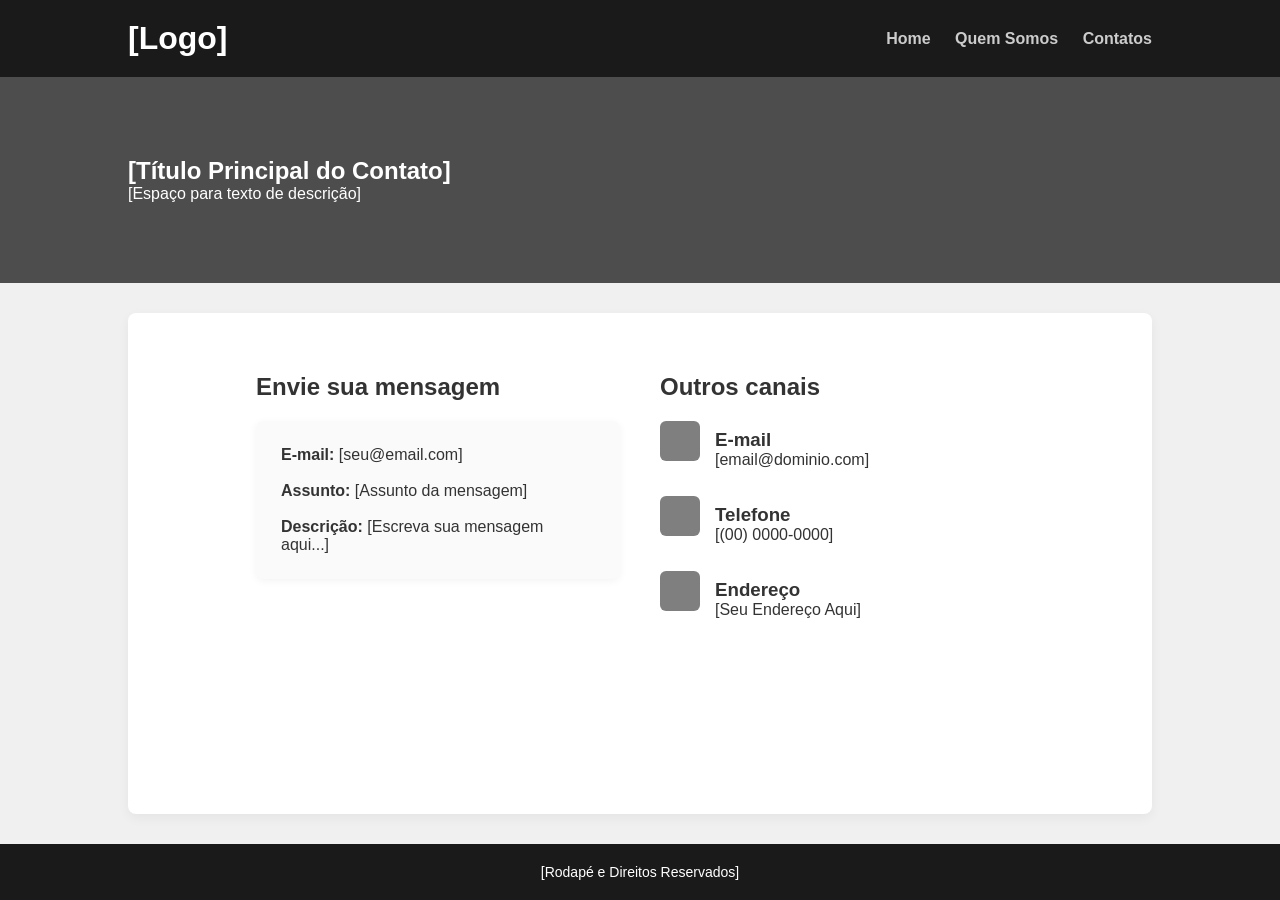
==== contatos.html @ ce994ba6 "Add files via upload" ====
<!DOCTYPE html>
<html lang="pt-BR">
<head>
    <meta charset="UTF-8">
    <meta name="viewport" content="width=device-width, initial-scale=1.0">
    <title>Site - Contatos</title>
    <link rel="stylesheet" href="style.css">
</head>
<body>

    <header>
        <div class="logo">
            <h1>[Logo]</h1>
        </div>
        <nav>
            <a href="index.html">Home</a>
            <a href="quemsomos.html">Quem Somos</a>
            <a href="contatos.html">Contatos</a>
        </nav>
    </header>

    <section class="topo">
        <div class="conteudo-topo">
            <h1>[Título Principal do Contato]</h1>
            <p>[Espaço para texto de descrição]</p>
        </div>
    </section>

    <section class="secao-contato">
        <!-- Bloco Esquerdo (Simulando o formulário em texto estático) -->
        <div class="bloco-formulario">
            <h2>Envie sua mensagem</h2>
            <div class="cartao" style="margin-top: 20px;">
                <p><strong>E-mail:</strong> [seu@email.com]</p>
                <br>
                <p><strong>Assunto:</strong> [Assunto da mensagem]</p>
                <br>
                <p><strong>Descrição:</strong> [Escreva sua mensagem aqui...]</p>
            </div>
        </div>

        <!-- Outros Canais -->
        <div class="bloco-canais">
            <h2>Outros canais</h2>
            
            <div class="canal-item">
                <div class="icone-cartao"></div>
                <div>
                    <h3>E-mail</h3>
                    <p>[email@dominio.com]</p>
                </div>
            </div>

            <div class="canal-item">
                <div class="icone-cartao"></div>
                <div>
                    <h3>Telefone</h3>
                    <p>[(00) 0000-0000]</p>
                </div>
            </div>

            <div class="canal-item">
                <div class="icone-cartao"></div>
                <div>
                    <h3>Endereço</h3>
                    <p>[Seu Endereço Aqui]</p>
                </div>
            </div>
        </div>
    </section>

    <footer>
        <p>[Rodapé e Direitos Reservados]</p>
    </footer>

</body>
</html>
---- style.css ----
* {
    margin: 0;
    padding: 0;
    box-sizing: border-box;
    font-family: Arial, sans-serif;
}

body {
    background-color: #f0f0f0; /* Fundo cinza claro da página */
    color: #333333;           /* Texto padrão em cinza escuro */
    display: flex;
    flex-direction: column;
    min-height: 100vh;
}

header {
    background-color: #1a1a1a; /* Cinza bem escuro / quase preto */
    color: #ffffff;
    display: flex;
    justify-content: space-between;
    align-items: center;
    padding: 20px 10%;
}

.logo {
    display: flex;
    flex-direction: column;
}

nav a {
    color: #cccccc;            /* Cinza claro para os links do menu */
    text-decoration: none;
    margin-left: 20px;
    font-weight: bold;
}

nav a:hover {
    color: #ffffff;
}

.topo {
    background-color: #4d4d4d; /* Cinza médio para a seção de destaque (Hero) */
    color: #ffffff;
    display: flex;
    justify-content: space-between;
    align-items: center;
    padding: 80px 10%;
}

.conteudo-topo {
    flex: 1;
    max-width: 600px;
}

.botao {
    display: inline-block;
    background-color: #333333; /* Cinza escuro para simular o botão estático */
    color: #ffffff;
    padding: 10px 20px;
    text-decoration: none;
    border-radius: 5px;
    margin-top: 20px;
    border: none;
    cursor: default;           /* Mantém o cursor normal (sem mãozinha) */
}

.secao-cartoes, .secao-contato {
    padding: 60px 10%;
    background-color: #ffffff; /* Fundo branco dos blocos centrais */
    margin: 30px auto;
    width: 80%;
    border-radius: 8px;
    box-shadow: 0 4px 12px rgba(0,0,0,0.05);
    flex: 1;
}

.container-cartoes {
    display: flex;
    justify-content: space-between;
    gap: 20px;
    margin-top: 30px;
}

.cartao {
    flex: 1;
    background: #fafafa;       /* Cinza extremamente claro para os cartões individuais */
    padding: 25px;
    border-radius: 8px;
    box-shadow: 0 2px 8px rgba(0,0,0,0.05);
}

.icone-cartao {
    width: 40px;
    height: 40px;
    background-color: #7f7f7f; /* Cinza intermediário para o ícone simulado */
    border-radius: 6px;
    margin-bottom: 15px;
}

.bloco-formulario, .bloco-canais {
    flex: 1;
}

.secao-contato {
    display: flex;
    justify-content: space-between;
    gap: 40px;
}

.canal-item {
    display: flex;
    align-items: center;
    gap: 15px;
    margin-top: 20px;
}

footer {
    text-align: center;
    padding: 20px;
    background-color: #1a1a1a; /* Mesmo cinza escuro do header para combinar */
    color: #ffffff;
    margin-top: auto;
    font-size: 14px;
}
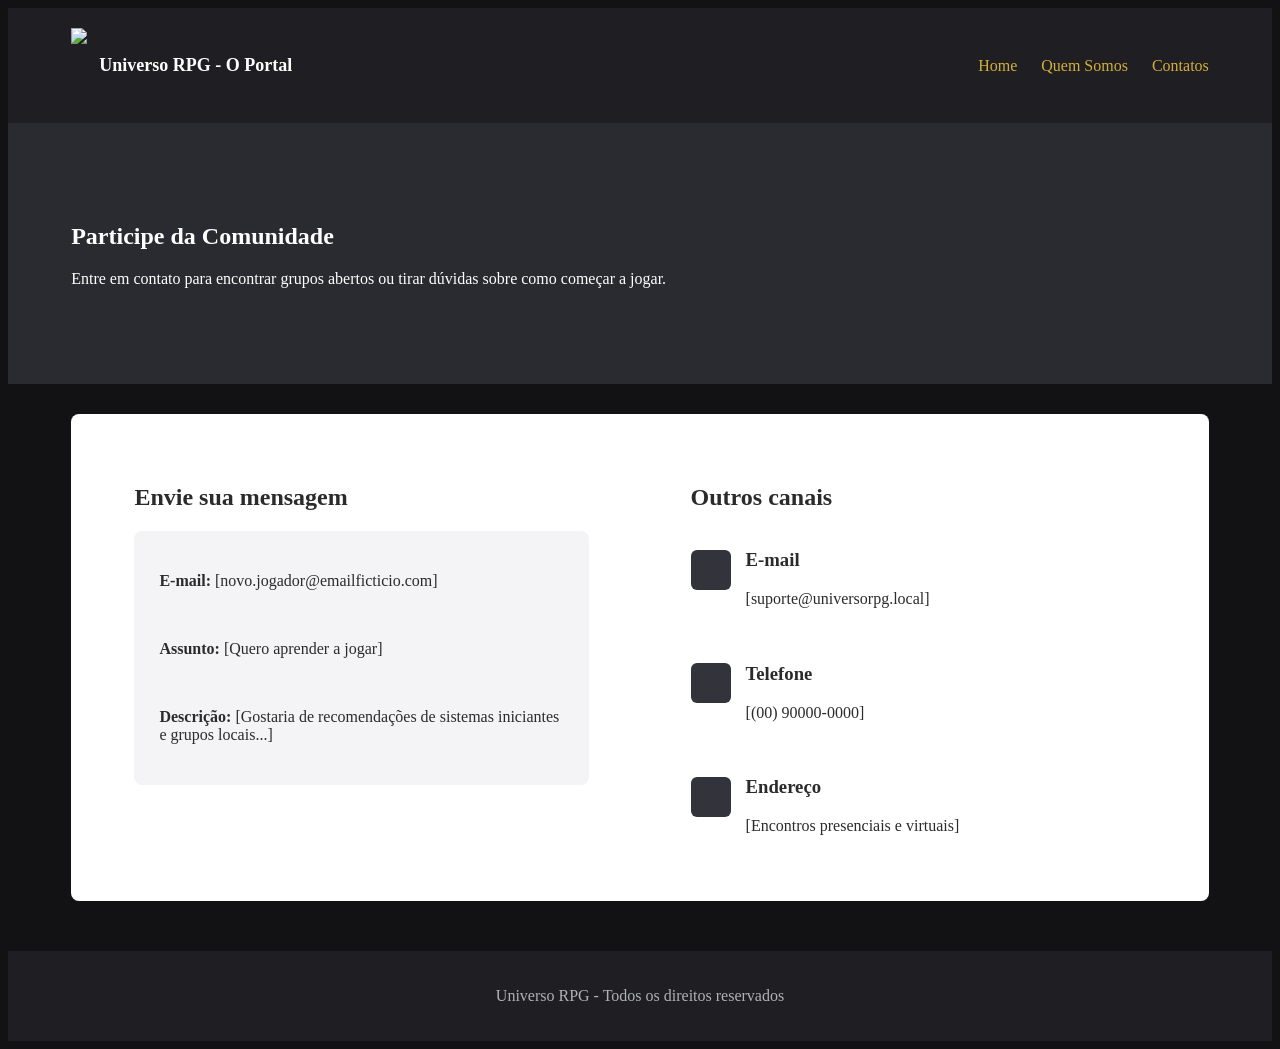
==== commit 4a48145c: "Add files via upload" ====
--- a/contatos.html
+++ b/contatos.html
@@ -3,14 +3,15 @@
 <head>
     <meta charset="UTF-8">
     <meta name="viewport" content="width=device-width, initial-scale=1.0">
-    <title>Site - Contatos</title>
+    <title>Universo RPG - Contatos</title>
     <link rel="stylesheet" href="style.css">
 </head>
 <body>
 
     <header>
         <div class="logo">
-            <h1>[Logo]</h1>
+            <img src="imagens/logo.png">
+            <span>Universo RPG - O Portal</span>
         </div>
         <nav>
             <a href="index.html">Home</a>
@@ -21,8 +22,8 @@
 
     <section class="topo">
         <div class="conteudo-topo">
-            <h1>[Título Principal do Contato]</h1>
-            <p>[Espaço para texto de descrição]</p>
+            <h1>Participe da Comunidade</h1>
+            <p>Entre em contato para encontrar grupos abertos ou tirar dúvidas sobre como começar a jogar.</p>
         </div>
     </section>
 
@@ -31,15 +32,15 @@
         <div class="bloco-formulario">
             <h2>Envie sua mensagem</h2>
             <div class="cartao" style="margin-top: 20px;">
-                <p><strong>E-mail:</strong> [seu@email.com]</p>
+                <p><strong>E-mail:</strong> [novo.jogador@emailficticio.com]</p>
                 <br>
-                <p><strong>Assunto:</strong> [Assunto da mensagem]</p>
+                <p><strong>Assunto:</strong> [Quero aprender a jogar]</p>
                 <br>
-                <p><strong>Descrição:</strong> [Escreva sua mensagem aqui...]</p>
+                <p><strong>Descrição:</strong> [Gostaria de recomendações de sistemas iniciantes e grupos locais...]</p>
             </div>
         </div>
 
-        <!-- Outros Canais -->
+        <!-- Bloco Direito (Outros Canais) -->
         <div class="bloco-canais">
             <h2>Outros canais</h2>
             
@@ -47,7 +48,7 @@
                 <div class="icone-cartao"></div>
                 <div>
                     <h3>E-mail</h3>
-                    <p>[email@dominio.com]</p>
+                    <p>[suporte@universorpg.local]</p>
                 </div>
             </div>
 
@@ -55,7 +56,7 @@
                 <div class="icone-cartao"></div>
                 <div>
                     <h3>Telefone</h3>
-                    <p>[(00) 0000-0000]</p>
+                    <p>[(00) 90000-0000]</p>
                 </div>
             </div>
 
@@ -63,14 +64,14 @@
                 <div class="icone-cartao"></div>
                 <div>
                     <h3>Endereço</h3>
-                    <p>[Seu Endereço Aqui]</p>
+                    <p>[Encontros presenciais e virtuais]</p>
                 </div>
             </div>
         </div>
     </section>
 
     <footer>
-        <p>[Rodapé e Direitos Reservados]</p>
+        <p>Universo RPG - Todos os direitos reservados</p>
     </footer>
 
 </body>
--- a/style.css
+++ b/style.css
@@ -1,77 +1,49 @@
-* {
-    margin: 0;
-    padding: 0;
-    box-sizing: border-box;
-    font-family: Arial, sans-serif;
-}
-
 body {
-    background-color: #f0f0f0; /* Fundo cinza claro da página */
-    color: #333333;           /* Texto padrão em cinza escuro */
-    display: flex;
-    flex-direction: column;
-    min-height: 100vh;
+    background-color: #121214;
+    color: #2b2b2b;
 }
 
 header {
-    background-color: #1a1a1a; /* Cinza bem escuro / quase preto */
+    background-color: #1f1f23;
     color: #ffffff;
     display: flex;
     justify-content: space-between;
     align-items: center;
-    padding: 20px 10%;
-}
-
-.logo {
-    display: flex;
-    flex-direction: column;
+    padding: 20px 5%;
 }
 
 nav a {
-    color: #cccccc;            /* Cinza claro para os links do menu */
+    color: #d4af37;
     text-decoration: none;
     margin-left: 20px;
-    font-weight: bold;
-}
-
-nav a:hover {
-    color: #ffffff;
 }
 
 .topo {
-    background-color: #4d4d4d; /* Cinza médio para a seção de destaque (Hero) */
+    background-color: #2a2a31;
     color: #ffffff;
-    display: flex;
-    justify-content: space-between;
-    align-items: center;
-    padding: 80px 10%;
+    padding: 80px 5%;
 }
 
 .conteudo-topo {
-    flex: 1;
     max-width: 600px;
 }
 
 .botao {
     display: inline-block;
-    background-color: #333333; /* Cinza escuro para simular o botão estático */
-    color: #ffffff;
+    background-color: #d4af37;
+    color: #121214;
     padding: 10px 20px;
-    text-decoration: none;
+    margin-top: 20px;
     border-radius: 5px;
-    margin-top: 20px;
-    border: none;
-    cursor: default;           /* Mantém o cursor normal (sem mãozinha) */
+    font-weight: bold;
 }
 
-.secao-cartoes, .secao-contato {
-    padding: 60px 10%;
-    background-color: #ffffff; /* Fundo branco dos blocos centrais */
+.secao-cartoes {
+    background-color: #ffffff;
+    padding: 50px 5%;
     margin: 30px auto;
     width: 80%;
     border-radius: 8px;
-    box-shadow: 0 4px 12px rgba(0,0,0,0.05);
-    flex: 1;
 }
 
 .container-cartoes {
@@ -82,29 +54,33 @@
 }
 
 .cartao {
-    flex: 1;
-    background: #fafafa;       /* Cinza extremamente claro para os cartões individuais */
+    background-color: #f4f4f6;
     padding: 25px;
     border-radius: 8px;
-    box-shadow: 0 2px 8px rgba(0,0,0,0.05);
+    flex: 1;
 }
 
 .icone-cartao {
     width: 40px;
     height: 40px;
-    background-color: #7f7f7f; /* Cinza intermediário para o ícone simulado */
+    background-color: #33333b;
     border-radius: 6px;
     margin-bottom: 15px;
 }
 
-.bloco-formulario, .bloco-canais {
-    flex: 1;
-}
-
 .secao-contato {
+    background-color: #ffffff;
+    padding: 50px 5%;
+    margin: 30px auto;
+    width: 80%;
+    border-radius: 8px;
     display: flex;
     justify-content: space-between;
     gap: 40px;
+}
+
+.bloco-formulario, .bloco-canais {
+    width: 45%;
 }
 
 .canal-item {
@@ -115,10 +91,26 @@
 }
 
 footer {
+    background-color: #1f1f23;
+    color: #b0b0b8;
     text-align: center;
     padding: 20px;
-    background-color: #1a1a1a; /* Mesmo cinza escuro do header para combinar */
-    color: #ffffff;
-    margin-top: auto;
-    font-size: 14px;
+    margin-top: 50px;
+}
+
+.logo {
+    display: flex;
+    align-items: center; /* Alinha a imagem e o texto no meio certinho */
+    gap: 12px;           /* Dá um espaço entre a imagem e a frase */
+}
+
+.logo img {
+    height: 75px;        /* Controla o tamanho da altura da imagem */
+    width: auto;
+}
+
+.logo span {
+    color: #ffffff;      /* Cor branca para a frase */
+    font-size: 18px;     /* Tamanho da letra */
+    font-weight: bold;   /* Deixa em negrito */
 }
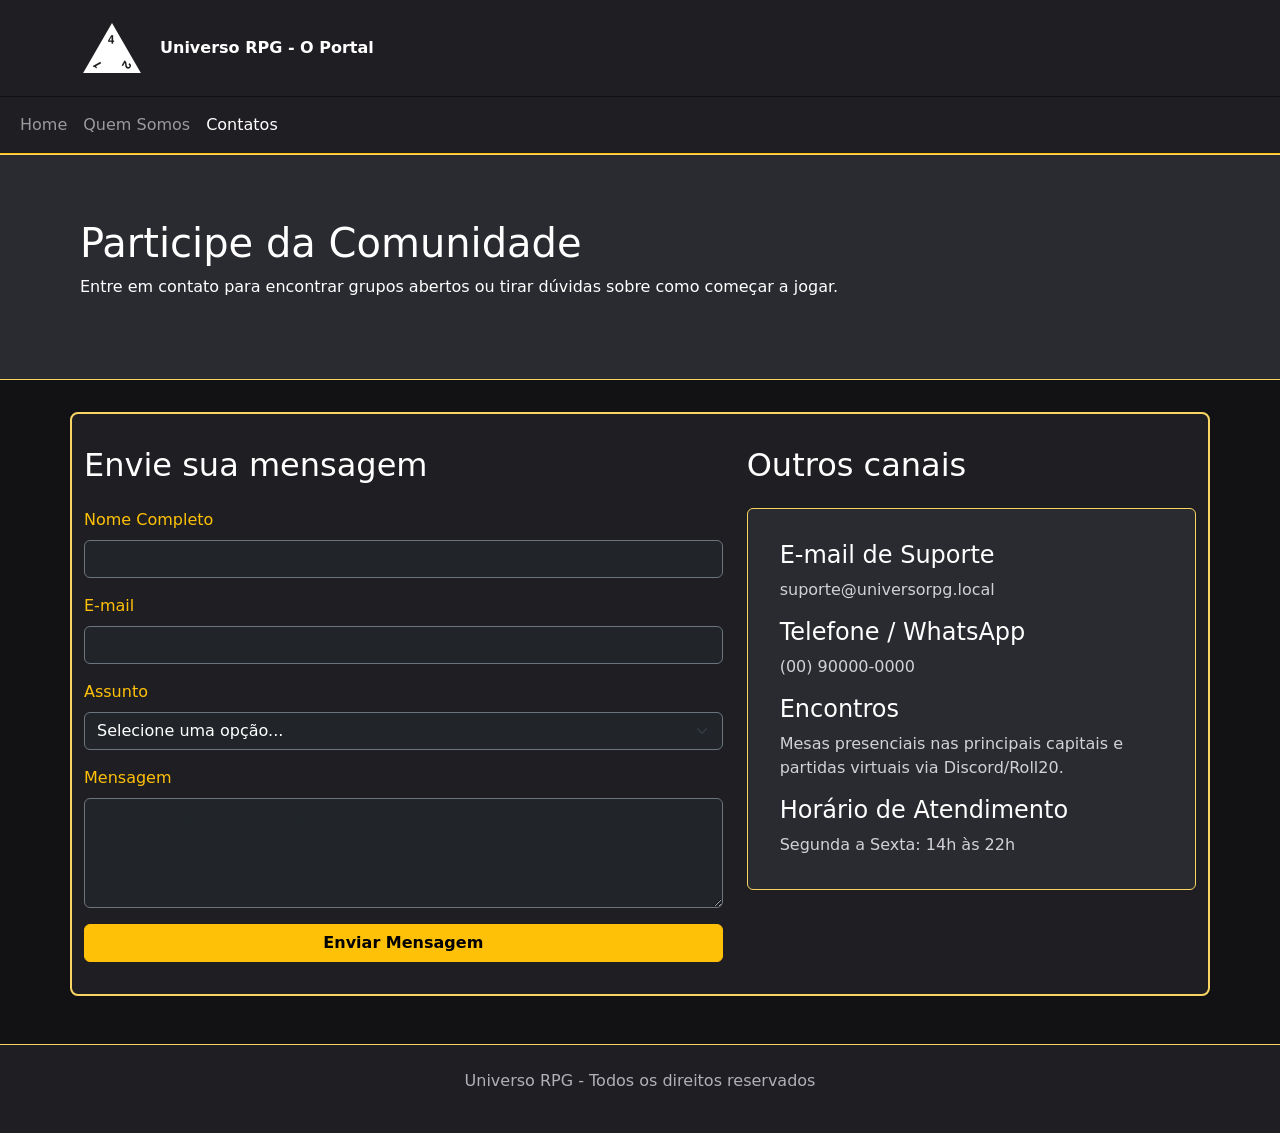
==== commit fd56bcf2: "Atividade 2 Utilizando Bootstrap e deixando o site responsivo" ====
--- a/contatos.html
+++ b/contatos.html
@@ -5,74 +5,104 @@
     <meta name="viewport" content="width=device-width, initial-scale=1.0">
     <title>Universo RPG - Contatos</title>
     <link rel="stylesheet" href="style.css">
+    <link href="https://cdn.jsdelivr.net/npm/bootstrap@5.3.3/dist/css/bootstrap.min.css" rel="stylesheet">
 </head>
 <body>
 
     <header>
         <div class="logo">
-            <img src="imagens/logo.png">
-            <span>Universo RPG - O Portal</span>
+            <img src="imagens/logo.png" alt="Logo do Universo RPG - O Portal">
+            <span><strong>Universo RPG - O Portal</strong></span>
         </div>
-        <nav>
-            <a href="index.html">Home</a>
-            <a href="quemsomos.html">Quem Somos</a>
-            <a href="contatos.html">Contatos</a>
-        </nav>
     </header>
 
-    <section class="topo">
-        <div class="conteudo-topo">
+    <nav class="navbar navbar-expand-sm bg-custom navbar-dark border-bottom border-warning sticky-top">
+        <div class="container-fluid">
+            <ul class="navbar-nav">
+                <li class="nav-item">
+                    <a class="nav-link" href="index.html">Home</a>
+                </li>
+                <li class="nav-item">
+                    <a class="nav-link" href="quemsomos.html">Quem Somos</a>
+                </li>
+                <li class="nav-item">
+                    <a class="nav-link active" href="contatos.html">Contatos</a>
+                </li>
+            </ul>
+        </div>
+    </nav>
+
+    <section>
+        <div>
             <h1>Participe da Comunidade</h1>
             <p>Entre em contato para encontrar grupos abertos ou tirar dúvidas sobre como começar a jogar.</p>
         </div>
     </section>
 
-    <section class="secao-contato">
-        <!-- Bloco Esquerdo (Simulando o formulário em texto estático) -->
-        <div class="bloco-formulario">
-            <h2>Envie sua mensagem</h2>
-            <div class="cartao" style="margin-top: 20px;">
-                <p><strong>E-mail:</strong> [novo.jogador@emailficticio.com]</p>
-                <br>
-                <p><strong>Assunto:</strong> [Quero aprender a jogar]</p>
-                <br>
-                <p><strong>Descrição:</strong> [Gostaria de recomendações de sistemas iniciantes e grupos locais...]</p>
+    <main class="flex-grow-1">
+        <div class="container mt-3 card_b">
+            <div class="row g-4">
+                
+                <div class="col-md-7">
+                    <h2>Envie sua mensagem</h2>
+                    <form action="#" method="post">
+                        <div class="mb-3">
+                            <label for="nome" class="form-label text-warning">Nome Completo</label>
+                            <input type="text" class="form-control bg-dark text-white border-secondary" id="nome" placeholder="Digite seu nome" required>
+                        </div>
+
+                        <div class="mb-3">
+                            <label for="email" class="form-label text-warning">E-mail</label>
+                            <input type="email" class="form-control bg-dark text-white border-secondary" id="email" placeholder="nome@exemplo.com" required>
+                        </div>
+
+                        <div class="mb-3">
+                            <label for="assunto" class="form-label text-warning">Assunto</label>
+                            <select class="form-select bg-dark text-white border-secondary" id="assunto">
+                                <option selected disabled>Selecione uma opção...</option>
+                                <option value="1">Quero aprender a jogar</option>
+                                <option value="2">Procurando mesa / grupo</option>
+                                <option value="3">Dúvidas sobre o portal</option>
+                                <option value="4">Outros assuntos</option>
+                            </select>
+                        </div>
+
+                        <div class="mb-3">
+                            <label for="mensagem" class="form-label text-warning">Mensagem</label>
+                            <textarea class="form-control bg-dark text-white border-secondary" id="mensagem" rows="4" placeholder="Escreva sua mensagem aqui..." required></textarea>
+                        </div>
+
+                        <button type="submit" class="btn btn-warning fw-bold w-100">Enviar Mensagem</button>
+                    </form>
+                </div>
+
+                <div class="col-md-5">
+                    <h2>Outros canais</h2>
+                    <div class="card">
+                        <div class="card-body">
+                            <h4 class="card-title">E-mail de Suporte</h4>
+                            <p class="card-text">suporte@universorpg.local</p>
+                            
+                            <h4 class="card-title">Telefone / WhatsApp</h4>
+                            <p class="card-text">(00) 90000-0000</p>
+                            
+                            <h4 class="card-title">Encontros</h4>
+                            <p class="card-text">Mesas presenciais nas principais capitais e partidas virtuais via Discord/Roll20.</p>
+                            
+                            <h4 class="card-title">Horário de Atendimento</h4>
+                            <p class="card-text">Segunda a Sexta: 14h às 22h</p>
+                        </div>
+                    </div>
+                </div>
+
             </div>
         </div>
-
-        <!-- Bloco Direito (Outros Canais) -->
-        <div class="bloco-canais">
-            <h2>Outros canais</h2>
-            
-            <div class="canal-item">
-                <div class="icone-cartao"></div>
-                <div>
-                    <h3>E-mail</h3>
-                    <p>[suporte@universorpg.local]</p>
-                </div>
-            </div>
-
-            <div class="canal-item">
-                <div class="icone-cartao"></div>
-                <div>
-                    <h3>Telefone</h3>
-                    <p>[(00) 90000-0000]</p>
-                </div>
-            </div>
-
-            <div class="canal-item">
-                <div class="icone-cartao"></div>
-                <div>
-                    <h3>Endereço</h3>
-                    <p>[Encontros presenciais e virtuais]</p>
-                </div>
-            </div>
-        </div>
-    </section>
+    </main>
 
     <footer>
         <p>Universo RPG - Todos os direitos reservados</p>
     </footer>
 
+    <script src="https://cdn.jsdelivr.net/npm/bootstrap@5.3.3/dist/js/bootstrap.bundle.min.js"></script>
 </body>
 </html>
--- a/style.css
+++ b/style.css
@@ -1,116 +1,104 @@
+* {
+    margin: 0;
+    padding: 0;
+    box-sizing: border-box;
+    font-family: system-ui, -apple-system, BlinkMacSystemFont, 'Segoe UI', Roboto, sans-serif;
+}
+
 body {
+    display: flex;
+    flex-direction: column;
+    min-height: 100vh;
+    min-height: 100dvh;
     background-color: #121214;
-    color: #2b2b2b;
+    color: #ffffff;
 }
 
 header {
-    background-color: #1f1f23;
+    background: #1f1f23;
     color: #ffffff;
-    display: flex;
-    justify-content: space-between;
-    align-items: center;
-    padding: 20px 5%;
+    padding: 1rem 5rem;
+    width: 100%;
+    border-bottom: 1px solid #121214;
 }
 
-nav a {
-    color: #d4af37;
-    text-decoration: none;
-    margin-left: 20px;
+nav {
+    background: #1f1f23;
+    padding: 0.5rem 5rem;
+    width: 100%;
 }
 
-.topo {
-    background-color: #2a2a31;
+section {
+    padding: 4rem 5rem;
+    background: #2a2a31;
     color: #ffffff;
-    padding: 80px 5%;
+    border-top: 1px solid #f8d563;
+    border-bottom: 1px solid #f8d563;
 }
 
-.conteudo-topo {
-    max-width: 600px;
+h2 {
+    font-weight: normal;
+    padding-bottom: 1rem;
 }
 
-.botao {
-    display: inline-block;
-    background-color: #d4af37;
-    color: #121214;
-    padding: 10px 20px;
-    margin-top: 20px;
-    border-radius: 5px;
-    font-weight: bold;
-}
-
-.secao-cartoes {
-    background-color: #ffffff;
-    padding: 50px 5%;
-    margin: 30px auto;
-    width: 80%;
-    border-radius: 8px;
-}
-
-.container-cartoes {
-    display: flex;
-    justify-content: space-between;
-    gap: 20px;
-    margin-top: 30px;
-}
-
-.cartao {
-    background-color: #f4f4f6;
-    padding: 25px;
-    border-radius: 8px;
-    flex: 1;
-}
-
-.icone-cartao {
-    width: 40px;
-    height: 40px;
-    background-color: #33333b;
-    border-radius: 6px;
-    margin-bottom: 15px;
-}
-
-.secao-contato {
-    background-color: #ffffff;
-    padding: 50px 5%;
-    margin: 30px auto;
-    width: 80%;
-    border-radius: 8px;
-    display: flex;
-    justify-content: space-between;
-    gap: 40px;
-}
-
-.bloco-formulario, .bloco-canais {
-    width: 45%;
-}
-
-.canal-item {
-    display: flex;
-    align-items: center;
-    gap: 15px;
-    margin-top: 20px;
+main {
+    background: #121214;
+    padding: 1rem;
 }
 
 footer {
-    background-color: #1f1f23;
+    background: #1f1f23;
     color: #b0b0b8;
+    padding: 1.5rem 1rem;
     text-align: center;
-    padding: 20px;
-    margin-top: 50px;
+    border-top: 1px solid #f8d563;
+    margin-top: auto;
+}
+
+.card_b {
+    width: 90%;
+    margin: 2rem auto;
+    padding: 2rem 3rem;
+    background: #1f1f23;
+    color: white;
+    border-radius: 0.5rem;
+    border: 2px solid #f8d563;
+}
+
+.card {
+    background: #2a2a31 !important;
+    color: white !important;
+    border-radius: 0.5rem;
+    padding: 1rem;
+    border: 1px solid #f8d563 !important;
+}
+
+.card-title {
+    color: #f8d563;
+}
+
+.card-text {
+    color: #d1d1d6;
 }
 
 .logo {
     display: flex;
-    align-items: center; /* Alinha a imagem e o texto no meio certinho */
-    gap: 12px;           /* Dá um espaço entre a imagem e a frase */
+    align-items: center;
+    gap: 1rem;
 }
 
 .logo img {
-    height: 75px;        /* Controla o tamanho da altura da imagem */
-    width: auto;
+    height: 4rem;
 }
 
-.logo span {
-    color: #ffffff;      /* Cor branca para a frase */
-    font-size: 18px;     /* Tamanho da letra */
-    font-weight: bold;   /* Deixa em negrito */
+@media (max-width: 768px) {
+    header, nav, section {
+        padding: 1rem;
+    }
+
+    .card_b {
+        width: 98%;
+        margin: 1rem auto;
+        padding: 1rem;
+    }
 }
